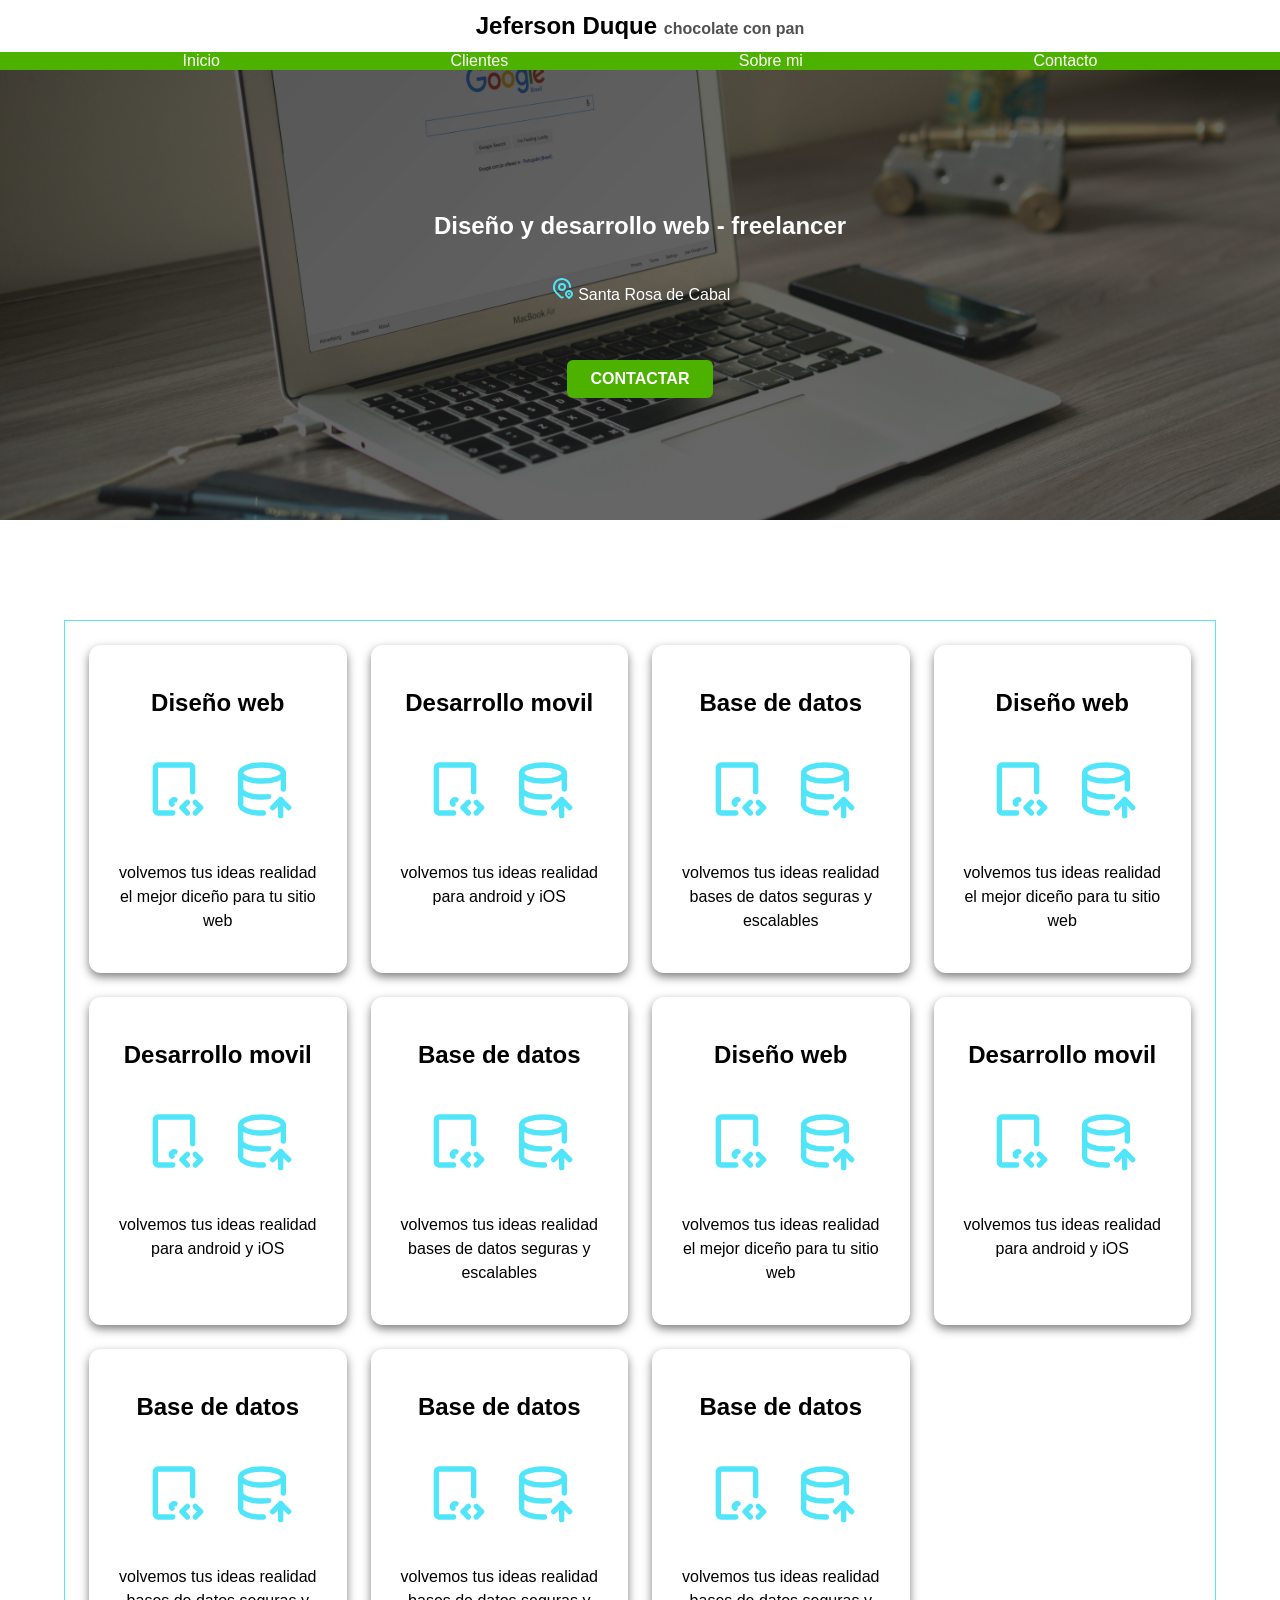
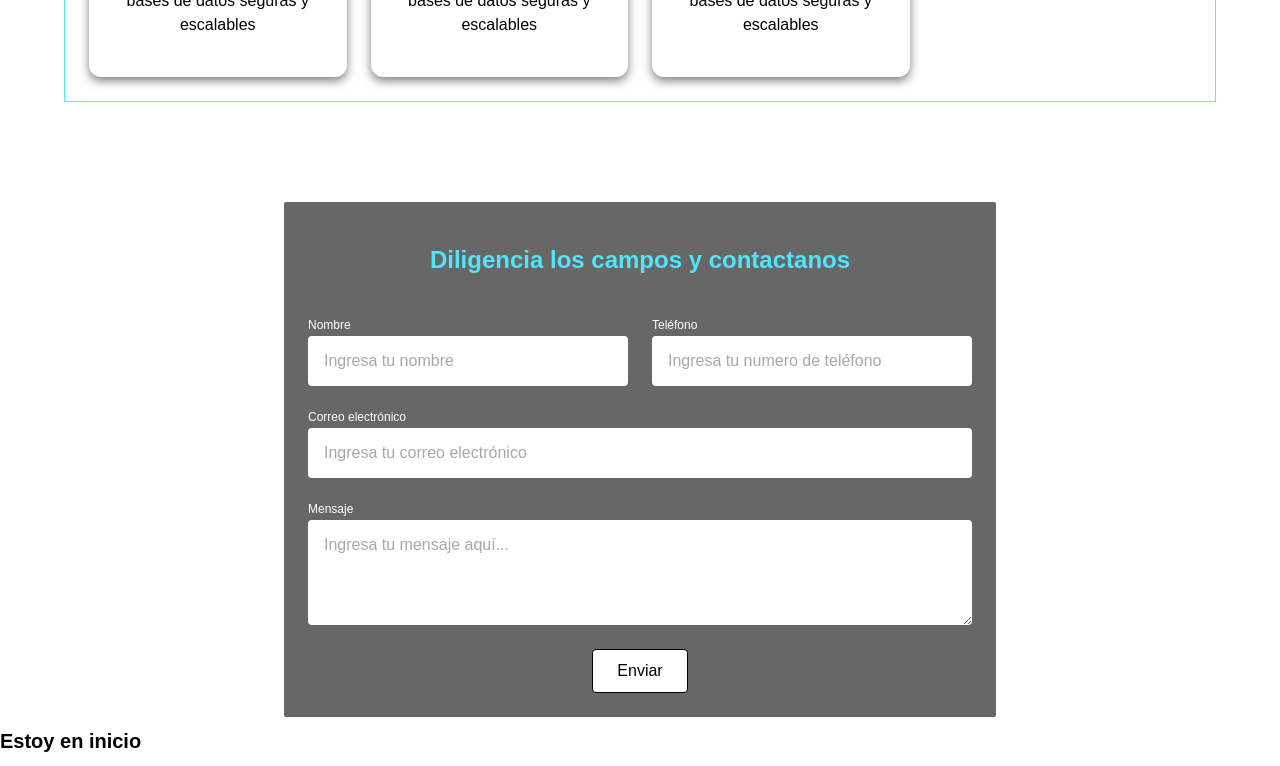
==== frontend/public/views/index.html @ 0c04b4bb "Add files via upload" ====
<!DOCTYPE html>
<html lang="en">
<head>
    <meta charset="UTF-8">
    <meta name="viewport" content="width=device-width, initial-scale=1.0">
    <title>Home</title>
    <link rel="stylesheet" href="/frontend/public/css/main.css">

    <script src="/frontend/public/js/components/navbar.js" defer></script>
    <script src="/frontend/public/js/components/hero.js" defer></script>
    <!-- <script src="/frontend/public/js/components/card.js" defer></script> -->
    <script src="/frontend/public/js/components/form.load.js" defer></script>

    <!-- Script para cargar todas las cards -->
    <script type="module">
        import {loadCards} from "/frontend/public/js/components/card.js"
        loadCards(".services__cards-container");//Clase para cargar todas las card
    </script>

</head>
<body>
    <header class="header">
        <div class="navbar-container"></div>
    </header>

    <!-- Hero section-->
    <section class="hero">
        <div class="hero-container"></div>
    </section><!-- Hero section-->

    <!--cards section-->
    <main class="services">
        <div class="services__cards-container"></div>
    <!--cards section-->

        <!--Form section-->
        <form action="" class="services__form-container"></form>
    </main><!--Form section-->



    <h1>Estoy en inicio</h1>

    
</body>
</html>
---- frontend/public/css/main.css ----
/* El archivo main.css solo debe importar los demás para evitar múltiples solicitudes HTTP en producción: */

@import url('reset.css');
@import url('variables.css');
@import url('layout.css');
@import url('components/navbar.css');
@import url('components/hero.css');
@import url('components/card.css');
@import url('components/footer.css');
@import url('components/forms.css');
@import url('pages/home.css');
@import url('themes/dark-mode.css');
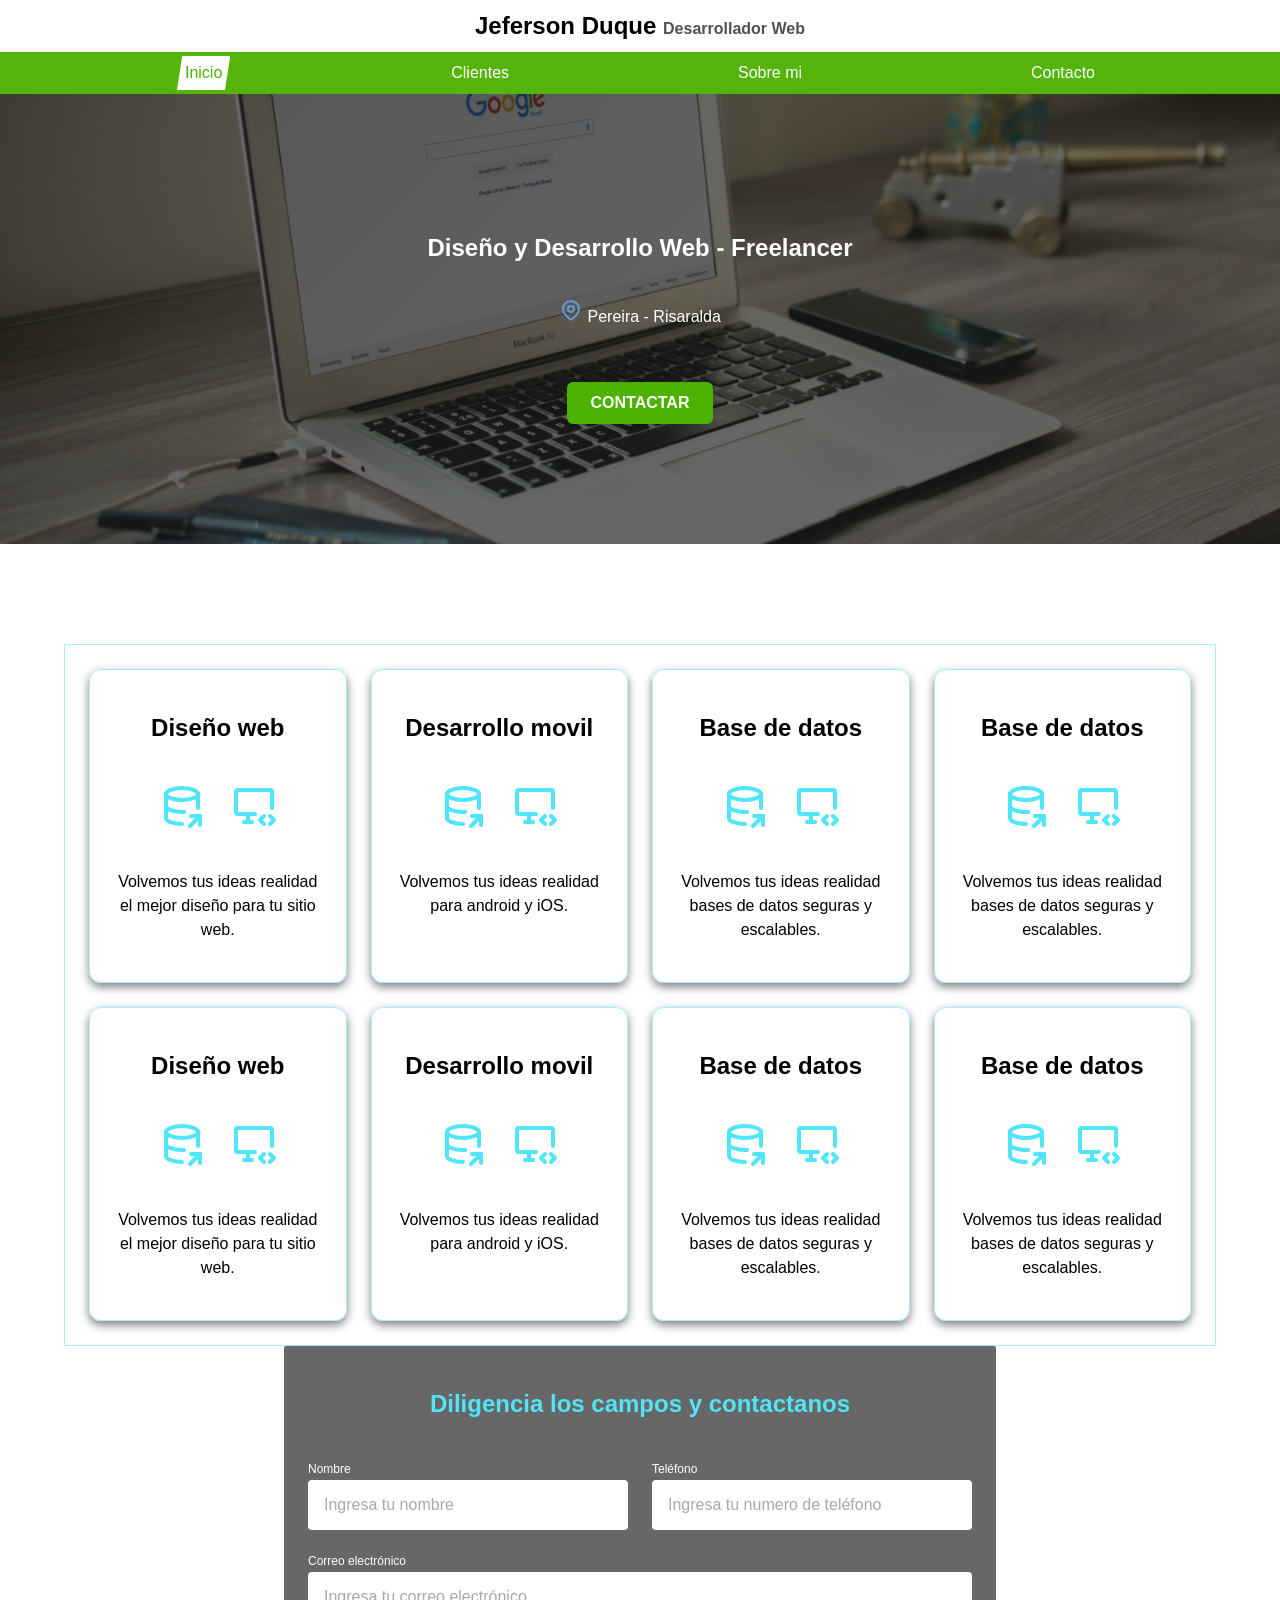
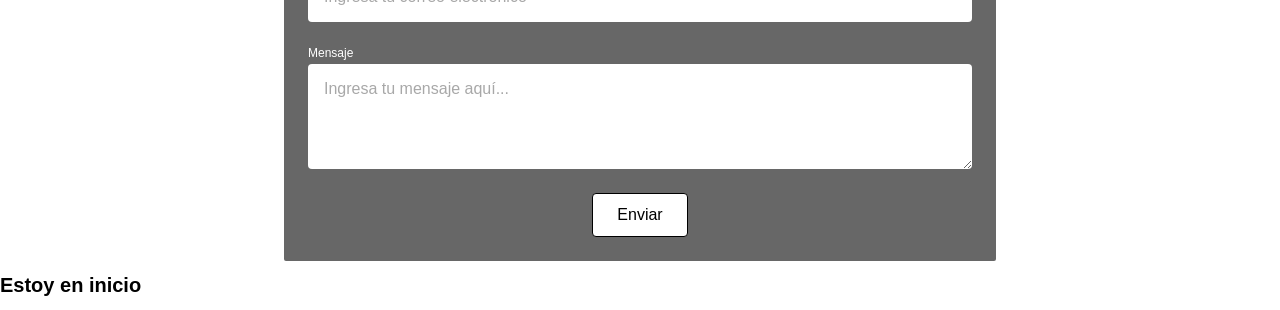
==== commit e1fb5f0f: "Proyecto frontend freelancer" ====
--- a/frontend/public/views/index.html
+++ b/frontend/public/views/index.html
@@ -1,46 +1,44 @@
-<!DOCTYPE html>
-<html lang="en">
-<head>
-    <meta charset="UTF-8">
-    <meta name="viewport" content="width=device-width, initial-scale=1.0">
-    <title>Home</title>
-    <link rel="stylesheet" href="/frontend/public/css/main.css">
-
-    <script src="/frontend/public/js/components/navbar.js" defer></script>
-    <script src="/frontend/public/js/components/hero.js" defer></script>
-    <!-- <script src="/frontend/public/js/components/card.js" defer></script> -->
-    <script src="/frontend/public/js/components/form.load.js" defer></script>
-
-    <!-- Script para cargar todas las cards -->
-    <script type="module">
-        import {loadCards} from "/frontend/public/js/components/card.js"
-        loadCards(".services__cards-container");//Clase para cargar todas las card
-    </script>
-
-</head>
-<body>
-    <header class="header">
-        <div class="navbar-container"></div>
-    </header>
-
-    <!-- Hero section-->
-    <section class="hero">
-        <div class="hero-container"></div>
-    </section><!-- Hero section-->
-
-    <!--cards section-->
-    <main class="services">
-        <div class="services__cards-container"></div>
-    <!--cards section-->
-
-        <!--Form section-->
-        <form action="" class="services__form-container"></form>
-    </main><!--Form section-->
-
-
-
-    <h1>Estoy en inicio</h1>
-
-    
-</body>
+<!DOCTYPE html>
+<html lang="en">
+<head>
+    <meta charset="UTF-8">
+    <meta name="viewport" content="width=device-width, initial-scale=1.0">
+    <title>Home</title>
+    <link rel="stylesheet" href="/frontend/public/css/main.css">
+
+    <script src="/frontend/public/js/components/navbar.js" defer></script>
+    <script src="/frontend/public/js/components/hero.js" defer></script>
+    <!-- <script src="/frontend/public/js/components/card.js" defer></script> -->
+    <script src="/frontend/public/js/components/form.load.js" defer></script>
+
+    <!-- Script para cargar todas las cards -->
+    <script type="module">
+        import {loadCards} from "/frontend/public/js/components/card.js"
+        loadCards(".services__cards-container");//Clase para cargar todas las card
+    </script>
+
+</head>
+<body>
+    <header class="header">
+        <div class="navbar-container"></div>
+    </header>
+
+    <!-- Hero section-->
+    <section class="hero">
+        <div class="hero-container"></div>
+    </section><!-- Hero section-->
+
+    <!--cards section-->
+    <main class="services">
+        <div class="services__cards-container"></div>
+    <!--cards section-->
+
+        <!--Form section-->
+        <form action="" class="services__form-container"></form>
+    </main><!--Form section-->
+
+    <h1>Estoy en inicio</h1>
+
+    
+</body>
 </html>
--- a/frontend/public/css/main.css
+++ b/frontend/public/css/main.css
@@ -9,5 +9,4 @@
 @import url('components/footer.css');
 @import url('components/forms.css');
 @import url('pages/home.css');
-@import url('themes/dark-mode.css');
-
+@import url('themes/dark-mode.css');
